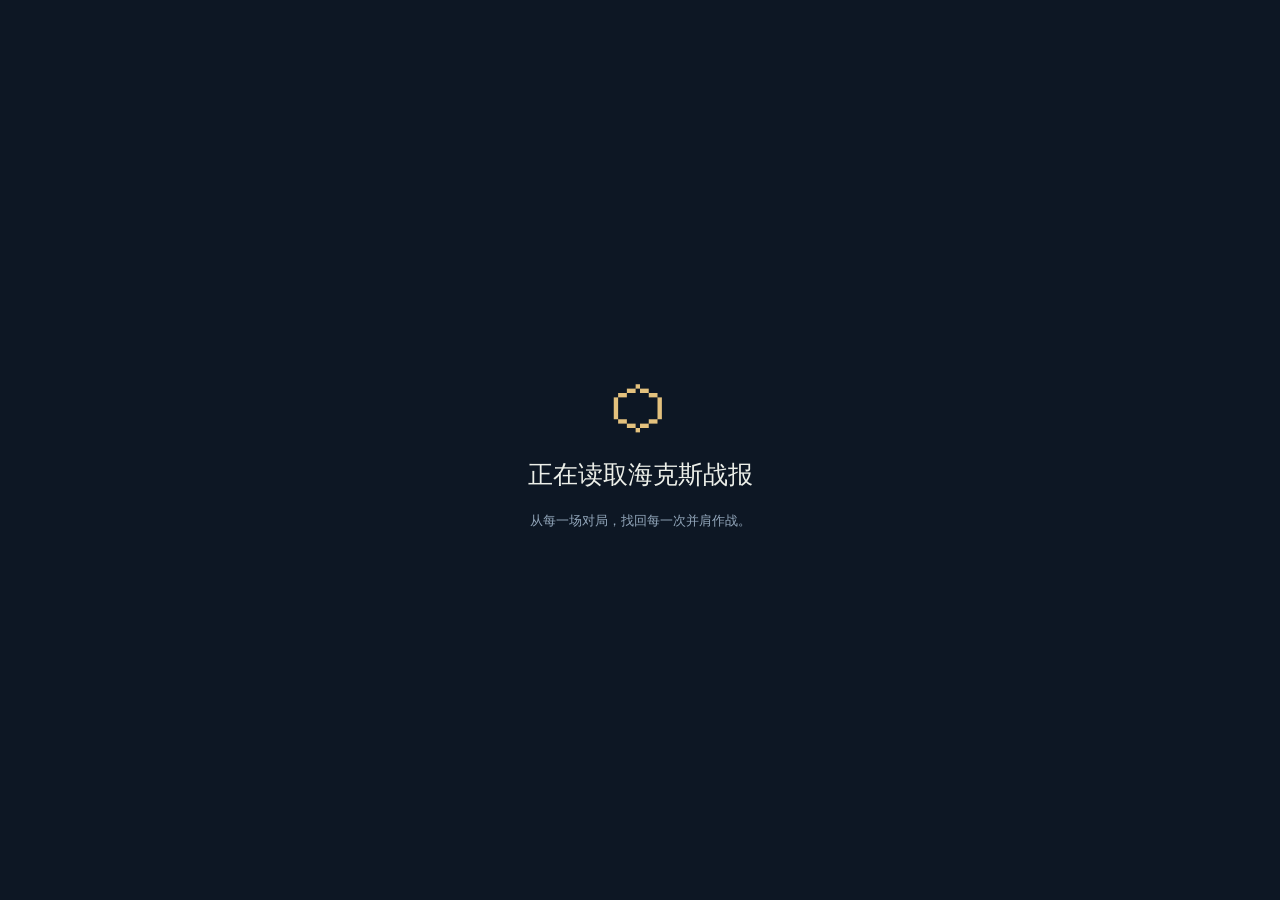
==== index.html @ eafdfea6 "deploy: 标准海克斯战报静态站（含分析对象折行修复）" ====
<!DOCTYPE html><html lang="zh-CN"><head><meta charSet="utf-8"/><meta name="viewport" content="width=device-width, initial-scale=1"/><link rel="stylesheet" href="/_next/static/css/index.QwG3wVVq.css" data-rsc-css-href="/_next/static/css/index.QwG3wVVq.css" data-precedence="vite-rsc/importer-resources"/><link rel="modulepreload" fetchPriority="low" href="/_next/static/chunks/index-ALAwdsVx.js"/><script src="/_next/static/chunks/rolldown-runtime-C60lm6uB.js" type="module" async=""></script><script src="/_next/static/chunks/framework-D_rUT4EX.js" type="module" async=""></script><link rel="modulepreload" href="/_next/static/chunks/layout-segment-context-LCt2Cywx.js" crossorigin=""/><link rel="modulepreload" href="/_next/static/chunks/page-BIVNYbXz.js" crossorigin=""/><title>海克斯战报 · 我的开黑档案</title><meta name="description" content="标准海克斯大乱斗的个人战绩、英雄与海克斯回顾、十大开黑称号和常玩队友分析。"/><script>Object.assign(((self[Symbol.for("vinext.navigationRuntime")]??={bootstrap:{routeManifest:null},functions:{}}).bootstrap.rsc??={rsc:[]}),{params:{},nav:{"pathname":"/","searchParams":[]}})</script><link rel="modulepreload" href="/_next/static/chunks/index-ALAwdsVx.js" />
</head><body><main class="load-screen"><span class="hex-mark">⬡</span><h1>正在读取海克斯战报</h1><p>从每一场对局，找回每一次并肩作战。</p></main><script type="module" src="/_next/static/chunks/index-ALAwdsVx.js" id="_R_" async=""></script><script>((self[Symbol.for("vinext.navigationRuntime")]??={bootstrap:{routeManifest:null},functions:{}}).bootstrap.rsc??={rsc:[]}).rsc.push("2:I[\"8c0f216c4604\",[],\"Children\",1]\n")</script><script>((self[Symbol.for("vinext.navigationRuntime")]??={bootstrap:{routeManifest:null},functions:{}}).bootstrap.rsc??={rsc:[]}).rsc.push("3:I[\"593f344dc510\",[],\"GlobalErrorBoundary\",1]\n")</script><script>((self[Symbol.for("vinext.navigationRuntime")]??={bootstrap:{routeManifest:null},functions:{}}).bootstrap.rsc??={rsc:[]}).rsc.push("4:I[\"0b874ad30386\",[],\"default\",1]\n")</script><script>((self[Symbol.for("vinext.navigationRuntime")]??={bootstrap:{routeManifest:null},functions:{}}).bootstrap.rsc??={rsc:[]}).rsc.push("5:I[\"593f344dc510\",[],\"ErrorBoundary\",1]\n")</script><script>((self[Symbol.for("vinext.navigationRuntime")]??={bootstrap:{routeManifest:null},functions:{}}).bootstrap.rsc??={rsc:[]}).rsc.push("6:I[\"15c18cfaeeff\",[],\"LayoutSegmentProvider\",1]\n")</script><script>((self[Symbol.for("vinext.navigationRuntime")]??={bootstrap:{routeManifest:null},functions:{}}).bootstrap.rsc??={rsc:[]}).rsc.push("7:I[\"8c0f216c4604\",[],\"Slot\",1]\n")</script><script>((self[Symbol.for("vinext.navigationRuntime")]??={bootstrap:{routeManifest:null},functions:{}}).bootstrap.rsc??={rsc:[]}).rsc.push("8:I[\"593f344dc510\",[],\"NotFoundBoundary\",1]\n")</script><script>((self[Symbol.for("vinext.navigationRuntime")]??={bootstrap:{routeManifest:null},functions:{}}).bootstrap.rsc??={rsc:[]}).rsc.push("9:I[\"9276801271d6\",[],\"AppRouterScrollTarget\",1]\n")</script><script>((self[Symbol.for("vinext.navigationRuntime")]??={bootstrap:{routeManifest:null},functions:{}}).bootstrap.rsc??={rsc:[]}).rsc.push("a:I[\"593f344dc510\",[],\"RedirectBoundary\",1]\n")</script><script>((self[Symbol.for("vinext.navigationRuntime")]??={bootstrap:{routeManifest:null},functions:{}}).bootstrap.rsc??={rsc:[]}).rsc.push(":HL[\"/_next/static/css/index.QwG3wVVq.css\",\"style\"     ]\n")</script><script>((self[Symbol.for("vinext.navigationRuntime")]??={bootstrap:{routeManifest:null},functions:{}}).bootstrap.rsc??={rsc:[]}).rsc.push("0:{\"page:/\":\"$L1\",\"layout:/\":[[[\"$\",\"link\",\"css:/_next/static/css/index.QwG3wVVq.css\",{\"rel\":\"stylesheet\",\"precedence\":\"vite-rsc/importer-resources\",\"href\":\"/_next/static/css/index.QwG3wVVq.css\",\"data-rsc-css-href\":\"/_next/static/css/index.QwG3wVVq.css\"}],\"$undefined\"],[\"$\",\"html\",null,{\"lang\":\"zh-CN\",\"children\":[\"$\",\"body\",null,{\"children\":[\"$\",\"$L2\",null,{}]}]}]],\"route:/\":[[[\"$\",\"meta\",null,{\"charSet\":\"utf-8\"}],[[\"$\",\"title\",\"0\",{\"children\":\"海克斯战报 · 我的开黑档案\"}],[\"$\",\"meta\",\"1\",{\"name\":\"description\",\"content\":\"标准海克斯大乱斗的个人战绩、英雄与海克斯回顾、十大开黑称号和常玩队友分析。\"}]],[[\"$\",\"meta\",\"0\",{\"name\":\"viewport\",\"content\":\"width=device-width, initial-scale=1\"}]]],[\"$\",\"$L3\",null,{\"fallback\":\"$4\",\"children\":[\"$\",\"$L5\",null,{\"fallback\":\"$4\",\"children\":[\"$\",\"$L6\",null,{\"providerId\":\"layout:/\",\"segmentMap\":{\"children\":[]},\"children\":[\"$\",\"$L7\",null,{\"id\":\"layout:/\",\"parallelSlots\":\"$undefined\",\"children\":[\"$\",\"$L8\",null,{\"resetKey\":\"\",\"fallback\":[[\"$\",\"title\",null,{\"children\":\"404: This page could not be found.\"}],[\"$\",\"div\",null,{\"style\":{\"fontFamily\":\"system-ui,\\\"Segoe UI\\\",Roboto,Helvetica,Arial,sans-serif,\\\"Apple Color Emoji\\\",\\\"Segoe UI Emoji\\\"\",\"height\":\"100vh\",\"textAlign\":\"center\",\"display\":\"flex\",\"flexDirection\":\"column\",\"alignItems\":\"center\",\"justifyContent\":\"center\"},\"children\":[\"$\",\"div\",null,{\"children\":[[\"$\",\"style\",null,{\"dangerouslySetInnerHTML\":{\"__html\":\"body{color:#000;background:#fff;margin:0}.next-error-h1{border-right:1px solid rgba(0,0,0,.3)}@media (prefers-color-scheme:dark){body{color:#fff;background:#000}.next-error-h1{border-right:1px solid rgba(255,255,255,.3)}}\"}}],[\"$\",\"h1\",null,{\"className\":\"next-error-h1\",\"style\":{\"display\":\"inline-block\",\"margin\":\"0 20px 0 0\",\"padding\":\"0 23px 0 0\",\"fontSize\":24,\"fontWeight\":500,\"verticalAlign\":\"top\",\"lineHeight\":\"49px\"},\"children\":404}],[\"$\",\"div\",null,{\"style\":{\"display\":\"inline-block\"},\"children\":[\"$\",\"h2\",null,{\"style\":{\"fontSize\":14,\"fontWeight\":400,\"lineHeight\":\"49px\",\"margin\":0},\"children\":\"This page could not be found.\"}]}]]}]}]],\"children\":[\"$\",\"$L9\",null,{\"children\":[\"$\",\"$La\",null,{\"children\":[[\"$\",\"$L6\",null,{\"providerId\":\"page:/\",\"segmentMap\":{\"children\":[\"__PAGE__\"]},\"children\":[\"$\",\"$L7\",null,{\"id\":\"page:/\"}]}],null]}]}]}]}]}]}]}],null,null],\"__route\":\"route:/\",\"__interceptionContext\":null,\"__layoutIds\":[\"layout:/\"],\"__rootLayout\":\"/\",\"__bfcacheSegmentIdentities\":{\"layout:/\":\"[\\\"layout\\\",\\\"layout:/\\\",\\\"root-boundary:/\\\",\\\"\\\"]\",\"page:/\":\"[\\\"page\\\",\\\"page:/\\\",\\\"root-boundary:/\\\",\\\"\\\"]\"},\"__srcPage\":[\"page\"],\"__layoutFlags\":{\"layout:/\":\"s\"},\"__artifactCompatibility\":{\"schemaVersion\":1,\"graphVersion\":\"app-route-graph:1177fd80f83fa7b0\",\"deploymentVersion\":\"aebda562-d899-4c27-8bcf-9a6993cdeca5\",\"appElementsSchemaVersion\":1,\"rscPayloadSchemaVersion\":1,\"rootBoundaryId\":\"/\",\"renderEpoch\":null}}\n")</script><script>((self[Symbol.for("vinext.navigationRuntime")]??={bootstrap:{routeManifest:null},functions:{}}).bootstrap.rsc??={rsc:[]}).rsc.push("b:I[\"6efdf509a785\",[],\"default\",1]\n")</script><script>((self[Symbol.for("vinext.navigationRuntime")]??={bootstrap:{routeManifest:null},functions:{}}).bootstrap.rsc??={rsc:[]}).rsc.push("1:[\"$\",\"$Lb\",null,{\"params\":\"$@c\",\"searchParams\":\"$@d\"}]\n")</script><script>((self[Symbol.for("vinext.navigationRuntime")]??={bootstrap:{routeManifest:null},functions:{}}).bootstrap.rsc??={rsc:[]}).rsc.push("c:{}\n")</script><script>((self[Symbol.for("vinext.navigationRuntime")]??={bootstrap:{routeManifest:null},functions:{}}).bootstrap.rsc??={rsc:[]}).rsc.push("d:{}\n")</script><script>Object.assign(((self[Symbol.for("vinext.navigationRuntime")]??={bootstrap:{routeManifest:null},functions:{}}).bootstrap.rsc??={rsc:[]}),{"initialCacheKind":"dynamic"});((self[Symbol.for("vinext.navigationRuntime")]??={bootstrap:{routeManifest:null},functions:{}}).bootstrap.rsc??={rsc:[]}).done=true</script></body></html>
---- _next/static/css/index.QwG3wVVq.css ----
:root{--lightningcss-light: ;--lightningcss-dark:initial;color-scheme:dark;--bg:#0d1724;--panel:#162331;--raised:#1b2c3d;--line:#2c3d4f;--text:#ecefe9;--muted:#92a6ba;--gold:#e3c17d;--mint:#82d0b7;--rose:#e995a4;--purple:#c4b4ef}*{box-sizing:border-box}html{scroll-behavior:smooth;scroll-padding-top:104px}body{background:radial-gradient(ellipse at 82% 7%,#213a4c66,transparent 36%),var(--bg);color:var(--text);margin:0;font:14px/1.65 Microsoft YaHei,Segoe UI,sans-serif}button,input,select{font:inherit}button,a,input,select{-webkit-tap-highlight-color:transparent}button,a{touch-action:manipulation}button{cursor:pointer;color:inherit}button:disabled{cursor:default;opacity:.4}a{color:inherit;text-decoration:none}:is(button:focus-visible,a:focus-visible,input:focus-visible,select:focus-visible){outline:2px solid var(--gold);outline-offset:4px}input,select{color:var(--text);background:#101d2b;border:1px solid #3a4c5f;border-radius:6px;min-height:42px;padding:10px 12px}input::placeholder{color:#8297ab}select{cursor:pointer;max-width:230px}input{width:230px;max-width:100%}h1,h2,h3,p{margin:0}h2{letter-spacing:.3px;font-size:20px;font-weight:650;line-height:1.4}h3{font-size:15px}.site-shell{max-width:1480px;margin:auto;padding:0 44px}.site-header{border-bottom:1px solid var(--line);z-index:5;justify-content:space-between;align-items:center;gap:25px;height:94px;display:flex;position:relative}.brand{letter-spacing:2px;align-items:center;gap:11px;font-size:22px;font-weight:700;display:flex}.brand-symbol{color:var(--gold);font-size:43px;line-height:1}.brand small{color:var(--muted);letter-spacing:3px;margin-top:1px;font-size:10px;font-weight:400;display:block}.site-header nav{color:#a8b7c6;gap:29px;font-size:13px;display:flex}.site-header nav a{border-bottom:1px solid #0000;padding:10px 0}.site-header nav a:hover{color:var(--gold);border-color:var(--gold)}.button{background:var(--gold);color:#1c2731;border:1px solid var(--gold);border-radius:6px;justify-content:center;align-items:center;gap:22px;min-height:42px;padding:10px 17px;font-size:13px;font-weight:650;display:inline-flex}.share-button{color:var(--gold);background:0 0;border-color:#756442}.share-button:hover{background:#403923}.masthead{grid-template-columns:1.25fr 1fr;align-items:center;gap:40px;padding:54px 0 39px;display:grid}.eyebrow,.section-kicker{letter-spacing:2px;color:var(--gold);font-size:10px;font-weight:500}.masthead h1{color:#a9b9c9;letter-spacing:1px;margin:18px 0 14px;font-size:17px;font-weight:500}.masthead h1 span{color:var(--text);letter-spacing:2px;margin-top:1px;font-size:43px;font-weight:600;line-height:1.45;display:block}.masthead-copy>p:not(.eyebrow){color:var(--muted);font-size:14px}.data-meta{color:#8297aa;flex-wrap:wrap;align-items:center;gap:7px;margin-top:21px;font-size:10px;display:flex}.live-dot{background:var(--mint);border-radius:50%;width:5px;height:5px;box-shadow:0 0 9px #82d0b744}.text-button{color:var(--gold);background:0 0;border:0;padding:0 8px;font-size:10px}.archive-card{background:linear-gradient(120deg,#1c3042,#172637);border:1px solid #4c5248;border-radius:9px;align-items:center;gap:21px;padding:26px;display:flex;position:relative;overflow:hidden}.archive-card:after{content:"⬡";color:#4c64771b;pointer-events:none;font-size:210px;line-height:1;position:absolute;top:-50px;right:-32px}.archive-card>div{z-index:1;position:relative}.archive-emblem{width:100px;color:var(--gold);opacity:.85;flex-shrink:0;font-size:106px;line-height:1;position:relative}.archive-card strong{font-variant-numeric:tabular-nums;font-size:43px;font-weight:500;line-height:1.6;display:block}.archive-card strong small{color:#abb8c5;font-size:13px;font-weight:400}.archive-range{color:#8198ae;letter-spacing:.4px;font-size:10px}.analysis-filter{border-top:1px solid var(--line);justify-content:space-between;align-items:end;gap:20px;padding:22px 0 16px;display:flex}.analysis-filter h2{margin-top:4px;font-size:23px}.filter-controls{flex-wrap:wrap;align-items:end;gap:12px;display:flex}label{color:var(--muted);flex-direction:column;gap:5px;font-size:10px;display:flex}.scope-note{color:var(--muted);margin-bottom:17px;font-size:11px;line-height:1.85}.stats-grid{grid-template-columns:repeat(6,minmax(0,1fr));gap:11px;display:grid}.stat-card{border:1px solid var(--line);background:linear-gradient(140deg,#1b2a3a,#162330);border-radius:8px;padding:19px 17px}.stat-card>span:first-child{color:#a5b5c3;font-size:11px;display:block}.stat-card strong{letter-spacing:.4px;font-variant-numeric:tabular-nums;margin:10px 0 8px;font-size:32px;font-weight:500;line-height:1.4;display:block}.stat-card small{color:#8ca1b5;white-space:nowrap;font-size:9px;display:block}.sample-count{color:#617d96;margin-top:6px;font-size:9px;display:block}.gold-text{color:var(--gold)!important}.green-text{color:var(--mint)!important}.muted{color:var(--muted)}.highlight-strip{background:#292b25;border:1px solid #514e3a;border-radius:8px;flex-wrap:wrap;align-items:center;gap:14px 28px;margin:13px 0 20px;padding:15px 18px;display:flex}.highlight-strip>span{color:#c4c7bd;font-size:11px}.highlight-strip b{color:var(--gold);font-variant-numeric:tabular-nums;margin-right:4px;font-size:18px;font-weight:500}.highlight-strip small{color:#8e988d;margin-top:2px;font-size:9px;display:block}.highlight-strip .highlight-title{color:var(--gold);letter-spacing:1px;margin-right:auto;font-size:12px}.overview-grid{grid-template-columns:1.5fr 1fr;gap:17px;margin:18px 0;display:grid}.panel{background:var(--panel);border:1px solid var(--line);border-radius:9px;padding:23px}.panel-heading{justify-content:space-between;align-items:center;gap:20px;margin-bottom:19px;display:flex}.panel-heading h2{margin-top:4px;font-size:18px}.panel-heading>span{color:var(--muted);text-align:right;font-size:10px}.panel-heading .section-kicker{color:#7892aa;letter-spacing:1.8px;font-size:8px}.result-strip{flex-wrap:wrap;gap:6px;min-height:33px;margin:18px 0 25px;display:flex}.result-block{border:1px solid #4b8876;border-radius:4px;width:29px;height:32px;font-size:12px;font-weight:600}.result-block:hover{outline:1px solid var(--gold);outline-offset:2px}.win{color:var(--mint);background:#22453f}.loss{color:var(--rose);background:#442d3c}.result-block.loss{border-color:#815466}.excluded{opacity:.6;border-style:dashed}.daily-chart{border-bottom:1px solid var(--line);align-items:end;gap:6px;height:112px;display:flex}.daily-column{flex-direction:column;flex:1;justify-content:end;min-width:5px;max-width:45px;display:flex}.daily-win{background:#6fb99f;border-radius:2px 2px 0 0;display:block}.daily-loss{background:#a76279;display:block}.chart-meta{color:#7791aa;flex-wrap:wrap;justify-content:space-between;gap:10px;margin-top:9px;font-size:9px;display:flex}.swatch{border-radius:1px;width:6px;height:6px;margin:0 4px 0 8px;display:inline-block}.swatch.win{background:var(--mint)}.swatch.loss{background:var(--rose)}.favorite-row{text-align:left;background:0 0;border:0;grid-template-columns:1fr auto;align-items:center;gap:0 10px;width:100%;padding:9px 0 8px;display:grid}.favorite-row:hover .hero-label{color:var(--gold)}.favorite-row>span:nth-child(2){text-align:right}.favorite-row b{font-size:11px;font-weight:500;display:block}.favorite-row small{color:var(--muted);font-size:9px;display:block}.hero-track{background:#2c4053;border-radius:4px;grid-column:1/-1;height:3px;margin:7px 0 0 43px;display:block;overflow:hidden}.hero-track i{background:#789ab4;border-radius:4px;height:100%;display:block}.asset{width:33px;height:33px;color:var(--gold);vertical-align:middle;background:#293e51;border:1px solid #4a6074;border-radius:6px;flex:0 0 33px;place-items:center;font-size:10px;display:inline-grid;position:relative;overflow:hidden}.asset img{object-fit:cover;width:100%;height:100%;display:block}.asset-large{border-radius:9px;flex-basis:57px;width:57px;height:57px;font-size:17px}.hero-label{vertical-align:middle;white-space:nowrap;align-items:center;gap:10px;font-size:12px;display:inline-flex}.subject-panel{padding-bottom:6px}.segmented{border:1px solid #3b4d60;border-radius:5px;gap:4px;padding:3px;display:flex}.segmented button{color:var(--muted);background:0 0;border:0;border-radius:3px;padding:6px 12px;font-size:11px}.segmented .active{color:var(--gold);background:#31404b}.table-scroll{width:100%;overflow-x:auto}table{border-collapse:collapse;white-space:nowrap;width:100%;font-size:12px}th{text-align:left;color:#8298ac;border-bottom:1px solid var(--line);background:#14212e;padding:13px 16px;font-size:10px;font-weight:400}td{font-variant-numeric:tabular-nums;border-bottom:1px solid #27394b;padding:16px}tbody tr:last-child td{border-bottom:0}tbody tr:hover{background:#1c2d3e}.hero-link{color:var(--text);background:0 0;border:0;padding:0}.hero-link:hover{color:var(--gold)}.hex-toolbar{justify-content:space-between;align-items:center;gap:20px;margin:16px 0;display:flex}.hex-toolbar p{color:var(--muted);font-size:11px}.hex-grid{grid-template-columns:repeat(4,minmax(0,1fr));gap:11px;margin:17px 0;display:grid}.hex-card{border:1px solid var(--line);text-align:left;background:#1b2c3c;border-radius:7px;min-width:0;padding:15px}.hex-card:hover{background:#263d50}.hex-card.gold{border-color:#6f5c38}.hex-card.prismatic{border-color:#705f8e}.hex-card>.hero-label{white-space:normal;align-items:start}.hex-card strong{font-size:11px;font-weight:500}.hex-card>span:nth-child(2){color:var(--muted);margin-top:12px;font-size:10px;display:block}.hex-card b{color:var(--text);font-size:20px;font-weight:500}.hex-card small{color:#718ca6;margin-top:3px;font-size:9px;display:block}.panel-note{color:var(--muted);margin:15px 0;font-size:10px;line-height:1.9}.honors-section{margin-bottom:27px;padding-top:43px}.section-heading{justify-content:space-between;align-items:end;gap:25px;margin-bottom:12px;display:flex}.section-heading h2{letter-spacing:1px;margin-top:7px;font-size:29px}.section-heading h2>span{color:var(--muted);letter-spacing:0;margin-left:19px;font-size:13px;font-weight:400}.section-heading select{font-size:12px}.honors-grid{grid-template-columns:repeat(5,minmax(0,1fr));gap:12px;display:grid}.honor-card{border:1px solid var(--line);background:linear-gradient(150deg,#1c2d3d,#14222f);border-radius:8px;min-width:0;padding:17px 15px;position:relative;overflow:hidden}.honor-card.featured{background:linear-gradient(140deg,#35372b,#1a2a37);border-color:#7a6844}.honor-top{align-items:center;gap:8px;display:flex}.honor-top>span:first-child{color:#6b869e;font-variant-numeric:tabular-nums;font-size:9px}.honor-top h3{color:var(--gold);white-space:nowrap;font-size:14px;font-weight:600}.honor-symbol{color:#657158;margin-left:auto;font-size:22px;line-height:1}.honor-card>p{color:#8299ad;margin-top:5px;font-size:9px}.honor-value{color:var(--text);font-variant-numeric:tabular-nums;min-height:43px;margin:17px 0 18px;font-size:31px;line-height:1.4}.honor-value small{color:var(--muted);font-size:11px}.honor-winner{flex-wrap:wrap;align-items:center;gap:8px;min-height:34px;display:flex}.honor-winner .asset{flex-basis:28px;width:28px;height:28px}.honor-winner strong{overflow-wrap:anywhere;max-width:calc(100% - 36px);font-size:11px;font-weight:500}.honor-card>small{color:#728ba2;margin-top:9px;font-size:9px;display:block}.honor-empty{color:#7e93a5;min-height:57px;font-size:10px;line-height:1.9}.inline-count{vertical-align:middle;color:var(--mint);background:#2e413f;border-radius:11px;margin-left:8px;padding:2px 8px;font-size:11px;font-weight:400;display:inline-flex}.table-toolbar{flex-wrap:wrap;align-items:center;gap:10px 14px;margin:15px 0;display:flex}.table-toolbar .muted{margin-left:auto;font-size:10px}.table-toolbar input,.table-toolbar select{font-size:12px}.inline-label{flex-direction:row;align-items:center;gap:8px;font-size:11px}.friend-link{text-align:left;color:var(--gold);background:0 0;border:0;flex-direction:column;gap:5px;padding:0;font-size:13px;display:flex}.friend-link span{color:#6989a5;font-size:9px}.friend-link:hover span{color:var(--gold)}.cell-sub{color:#7b93aa;margin-top:5px;font-size:9px;display:block}.hero-group{gap:5px;display:flex}.hero-group .asset{flex-basis:27px;width:27px;height:27px}.selected-row{background:#263d48!important}.companions-section,.matches-section{margin:27px 0}.result-tag{border-radius:4px;padding:3px 10px;font-size:10px;font-weight:500;display:inline-block}.tag{color:#acb8aa;white-space:nowrap;border:1px solid #5e665b;border-radius:4px;align-items:center;padding:2px 6px;font-size:9px;line-height:1.5;display:inline-flex}.tag.gold{color:var(--gold);background:#383529;border-color:#746444}.tag.prismatic{color:var(--purple);background:#332e45;border-color:#72638e}.multikills{flex-wrap:wrap;gap:4px;display:inline-flex}.match-badges{flex-wrap:wrap;gap:4px;max-width:210px;margin-top:7px;display:flex}.match-hexes{flex-wrap:wrap;gap:4px;min-width:250px;max-width:385px;display:flex}.hex-chip{text-align:left;color:#c1cbd5;white-space:normal;background:#263849;border:1px solid #475b71;border-radius:4px;align-items:center;gap:5px;padding:3px 6px;font-size:9px;line-height:1.4;display:inline-flex}.hex-chip .asset{border:0;border-radius:3px;flex-basis:19px;width:19px;height:19px;font-size:8px}.hex-chip.gold{color:var(--gold);border-color:#776540}.hex-chip.prismatic{color:var(--purple);border-color:#71618c}.hex-chip:hover{background:#3a4e62}.detail-button{color:#a0b6c9;background:0 0;border:0;padding:8px 0;font-size:10px}.detail-button:hover{color:var(--gold)}.pagination{border-top:1px solid var(--line);justify-content:space-between;align-items:center;gap:10px;margin-top:10px;padding:17px 0 0;display:flex}.pagination>span{color:var(--muted);font-size:10px}.ghost{color:#b9c8d5;background:#1b2c3d;border:1px solid #3b5064;border-radius:5px;min-height:35px;padding:8px 13px;font-size:11px}.ghost:hover:not(:disabled){background:#30465b}.empty-state{text-align:center;color:var(--muted);padding:40px 20px;font-size:12px}.site-footer{border-top:1px solid var(--line);color:#70879b;align-items:start;gap:18px;margin-top:36px;padding:28px 0 40px;font-size:9px;display:flex}.site-footer .brand-symbol{color:#788367;font-size:30px}.site-footer strong{color:#b3c1cc;font-size:12px;font-weight:500}.site-footer p{margin-top:5px;line-height:1.9}.site-footer>a{white-space:nowrap;color:var(--gold);margin-left:auto;font-size:10px}.notice{color:#d4c3a3;background:#312d24;border:1px solid #685238;border-radius:6px;margin:15px 0;padding:12px 15px;font-size:11px}.load-screen{text-align:center;background:var(--bg);min-height:100vh;color:var(--text);flex-direction:column;justify-content:center;align-items:center;gap:15px;padding:25px;display:flex}.load-screen h1{font-size:25px;font-weight:500}.load-screen p{color:var(--muted);font-size:13px}.load-screen button{background:var(--gold);color:#162431;border:0;border-radius:5px;padding:10px 20px}.hex-mark{color:var(--gold);font-size:70px;line-height:1}.modal-backdrop{z-index:30;-webkit-backdrop-filter:blur(5px);backdrop-filter:blur(5px);background:#030b15d9;justify-content:center;align-items:center;padding:24px;display:flex;position:fixed;inset:0;overflow-y:auto}.modal{background:#152637;border:1px solid #506276;border-radius:12px;width:min(850px,100%);max-height:90vh;padding:27px;overflow-y:auto;box-shadow:0 25px 100px #0006}.modal>header{border-bottom:1px solid var(--line);justify-content:space-between;align-items:start;gap:20px;margin-bottom:22px;padding-bottom:20px;display:flex}.modal header p:not(.section-kicker){color:var(--muted);margin-top:7px;font-size:11px}.modal h2{font-size:22px}.close-button{width:32px;height:32px;color:var(--muted);background:#273e50;border:1px solid #526678;border-radius:5px;flex-shrink:0;place-items:center;font-size:25px;line-height:1;display:grid}.match-identity{flex-wrap:wrap;align-items:center;gap:15px;margin:20px 0;display:flex}.match-identity .hero-label{font-size:18px}.detail-stats{grid-template-columns:repeat(3,minmax(0,1fr));gap:12px;margin:24px 0;display:grid}.detail-stats>div{background:#1c3143;border:1px solid #354c61;border-radius:7px;padding:13px}.detail-stats span{color:var(--muted);font-size:10px;display:block}.detail-stats strong{margin-top:6px;font-size:21px;font-weight:500;display:block}.modal h3{color:#c6d1d9;margin:20px 0 10px;font-size:13px;font-weight:500}.detail-hexes{flex-wrap:wrap;gap:7px;display:flex}.detail-hexes .hex-chip{padding:6px 9px;font-size:11px}.detail-hexes .asset{flex-basis:26px;width:26px;height:26px}.equipment{flex-wrap:wrap;gap:12px;display:flex}.equipment-item{color:var(--muted);text-align:center;flex-direction:column;align-items:center;gap:6px;width:80px;font-size:9px;line-height:1.5;display:flex}.hex-backdrop{z-index:40}.hex-modal{width:min(560px,100%)}.hex-description{white-space:pre-wrap;color:#d5dee5;margin:22px 0;font-size:14px;line-height:1.95}.hex-modal .button{width:100%;margin-top:10px}@media (min-width:1550px){.site-shell{padding:0 35px}.masthead{padding:65px 0 44px}.masthead h1 span{font-size:47px}}@media (max-width:1200px){.site-shell{padding:0 28px}.site-header nav{gap:20px}.stats-grid{grid-template-columns:repeat(3,minmax(0,1fr))}.stat-card{padding:16px 18px}.stat-card strong{font-size:31px}.honors-grid{grid-template-columns:repeat(4,minmax(0,1fr))}.masthead{gap:25px}.masthead h1 span{font-size:37px}.archive-card{gap:15px;padding:24px 18px}.archive-emblem{width:86px;font-size:90px}.archive-card strong{font-size:37px}.hex-grid{grid-template-columns:repeat(3,minmax(0,1fr))}.highlight-strip{gap:14px 24px}.honor-card{padding:16px 14px}}@media (max-width:950px){.site-header{height:84px}.site-header nav{gap:15px;font-size:11px}.brand{font-size:19px}.brand small{font-size:8px}.share-button{gap:12px;padding:9px 12px;font-size:11px}.masthead{grid-template-columns:1fr 1fr;padding-top:36px}.masthead h1 span{letter-spacing:1px;font-size:31px}.masthead-copy>p:not(.eyebrow){font-size:12px}.archive-emblem{display:none}.archive-card strong{font-size:36px}.analysis-filter{flex-direction:column;align-items:start;gap:13px}.filter-controls{width:100%}.analysis-filter h2{font-size:22px}.honors-grid{grid-template-columns:repeat(3,minmax(0,1fr))}.overview-grid{grid-template-columns:1.2fr 1fr;gap:13px}.panel{padding:18px}.panel-heading{gap:12px}.panel-heading h2{font-size:16px}.panel-heading>span{max-width:170px;font-size:9px}.favorite-row .hero-label{font-size:11px}.result-strip{gap:5px}.result-block{width:26px;height:29px}.hex-grid{grid-template-columns:repeat(2,minmax(0,1fr))}.subject-panel .panel-heading{align-items:start}.site-footer{flex-wrap:wrap}.site-footer>a{margin-left:48px}}@media (max-width:700px){html{scroll-padding-top:22px}.site-shell{padding:0 14px}.site-header{flex-wrap:wrap;gap:0;height:auto;min-height:80px;padding:15px 0 0}.site-header nav{border-top:1px solid #26394c;order:3;justify-content:space-between;width:100%;margin-top:15px;padding:3px 0}.site-header nav a{padding:10px 0;font-size:11px}.brand{font-size:20px}.brand-symbol{font-size:35px}.brand small{letter-spacing:2px;font-size:8px}.share-button{gap:10px;min-height:35px;margin-left:auto;padding:8px 10px;font-size:10px}.masthead{grid-template-columns:1fr;gap:21px;padding:28px 0 23px}.masthead h1{margin:10px 0}.masthead h1 span{font-size:33px}.eyebrow{letter-spacing:1.5px;font-size:8px}.masthead-copy>p:not(.eyebrow){font-size:12px}.data-meta{margin-top:14px;font-size:9px}.archive-card{gap:19px;padding:13px 17px}.archive-emblem{width:60px;font-size:62px;display:block}.archive-card strong{margin-right:15px;font-size:30px;display:inline-block}.archive-card strong small{font-size:10px}.archive-range,.archive-card .eyebrow{font-size:8px;display:block}.analysis-filter{padding-top:18px}.analysis-filter h2{font-size:20px}.filter-controls{gap:9px}.filter-controls label{flex:1;min-width:130px}.filter-controls select{width:100%;max-width:none;font-size:11px}.scope-note{margin-bottom:13px;font-size:10px}.stats-grid{grid-template-columns:repeat(2,minmax(0,1fr));gap:8px}.stat-card{padding:14px 13px}.stat-card strong{margin:8px 0;font-size:29px}.stat-card>span:first-child{font-size:10px}.stat-card small,.sample-count{font-size:8px}.highlight-strip{gap:12px 21px;padding:13px}.highlight-strip .highlight-title{width:100%;margin:0;font-size:10px}.highlight-strip>span{font-size:10px}.highlight-strip b{font-size:17px}.highlight-strip small{font-size:8px}.overview-grid{grid-template-columns:1fr;gap:12px}.panel{padding:16px 13px}.panel-heading{margin-bottom:15px}.panel-heading h2{font-size:17px}.result-strip{gap:5px;margin:13px 0 20px}.result-block{width:27px;height:30px}.daily-chart{height:92px}.daily-column{max-width:none}.daily-chart>div{transform-origin:bottom;max-height:92px;overflow:hidden}.chart-meta{font-size:8px}.favorite-row{padding:8px 0}.favorite-row .hero-label{font-size:12px}.subject-panel .panel-heading{flex-direction:column;gap:13px}.segmented{width:100%}.segmented button{flex:1;padding:7px;font-size:11px}.table-scroll{width:calc(100% + 2px);margin:0 -1px}th{padding:11px 12px;font-size:9px}td{padding:13px 12px;font-size:11px}.hero-label{font-size:11px}.asset{flex-basis:29px;width:29px;height:29px}.hex-toolbar{flex-direction:column;align-items:stretch;gap:10px}.hex-toolbar input{width:100%;font-size:11px}.hex-toolbar p{font-size:10px}.hex-grid{gap:8px;margin-top:13px}.hex-card{padding:11px}.hex-card strong{font-size:10px}.hex-card>.hero-label{gap:7px}.hex-card .asset{flex-basis:26px;width:26px;height:26px}.hex-card b{font-size:18px}.hex-card>span:nth-child(2){font-size:9px}.hex-card small{font-size:8px}.honors-section{margin-bottom:20px;padding-top:27px}.section-heading{flex-wrap:wrap;align-items:start;gap:12px}.section-heading h2{font-size:25px}.section-heading h2>span{margin:4px 0 0;font-size:11px;display:block}.section-heading>label{margin-left:auto;font-size:9px}.section-heading select{min-height:35px;padding:8px 10px;font-size:10px}.honors-grid{grid-template-columns:repeat(2,minmax(0,1fr));gap:9px}.honor-card{padding:13px 11px}.honor-top{gap:5px}.honor-top h3{font-size:12px}.honor-top>span:first-child{font-size:8px}.honor-symbol{font-size:17px}.honor-card>p{margin-top:4px;font-size:8px}.honor-value{min-height:39px;margin:12px 0;font-size:28px}.honor-value small{font-size:9px}.honor-winner{gap:7px}.honor-winner .asset{flex-basis:24px;width:24px;height:24px}.honor-winner strong{max-width:calc(100% - 31px);font-size:10px}.honor-card>small,.honor-empty,.honor-winner .tag{font-size:8px}.table-toolbar{gap:9px}.table-toolbar input{width:100%;font-size:11px}.table-toolbar>select{flex:1;font-size:10px}.table-toolbar .muted{width:100%;margin:0;font-size:9px}.inline-label,.inline-label select{font-size:10px}.companions-section .panel-heading,.matches-section .panel-heading{flex-direction:column;align-items:start;gap:8px}.companions-section .panel-heading>span,.matches-section .panel-heading>span{text-align:left;max-width:none}.friend-link{font-size:12px}.friend-link span,.cell-sub{font-size:8px}.match-hexes{min-width:210px;max-width:300px}.hex-chip{font-size:8px}.pagination{padding-top:13px}.pagination>span{font-size:9px}.ghost{padding:7px 11px;font-size:10px}.site-footer{gap:12px;margin-top:26px;padding:23px 0 30px;font-size:8px}.site-footer>.brand-symbol{display:none}.site-footer>a{margin-left:0;font-size:10px}.site-footer strong{font-size:11px}.modal-backdrop{padding:12px}.modal{max-height:92vh;padding:20px 15px}.modal h2{font-size:19px}.modal>header{gap:12px;margin-bottom:17px;padding-bottom:15px}.match-identity{gap:10px}.match-identity .hero-label{font-size:16px}.asset-large{flex-basis:47px;width:47px;height:47px}.detail-stats{grid-template-columns:repeat(2,minmax(0,1fr));gap:8px;margin:20px 0}.detail-stats>div{padding:11px}.detail-stats strong{font-size:19px}.detail-stats span{font-size:9px}.hex-description{font-size:13px}.equipment{gap:9px}.equipment-item{width:64px;font-size:8px}.close-button{width:30px;height:30px}.modal .panel-note{font-size:9px}}@media (prefers-reduced-motion:reduce){html{scroll-behavior:auto}*{transition:none!important;animation:none!important}}.mobile-scroll-hint,.companion-hero-name{display:none}.companion-hero{align-items:center;gap:7px;display:inline-flex}@media (max-width:700px){.site-shell{width:100%;padding-left:14px;padding-right:14px}.site-shell,.site-shell h1,.site-shell h2,.honor-winner strong{overflow-wrap:anywhere}.panel,.masthead-copy,.analysis-filter>div,.section-heading>div,.site-footer>div,.archive-card>div{min-width:0;max-width:100%}.site-shell :is(input,select){width:100%;min-width:0;max-width:100%;min-height:44px;padding:10px 12px;font-size:16px;line-height:1.45}.site-shell button,.site-shell .button{min-width:44px;min-height:44px}.site-header nav a{justify-content:center;align-items:center;min-width:44px;min-height:44px;font-size:13px;display:flex}.site-header nav{flex-wrap:wrap;gap:8px;margin-top:12px}.site-header nav a{flex:1}.brand{min-width:0;font-size:19px}.brand small{letter-spacing:1px;font-size:10px}.share-button{gap:8px;padding:10px 12px;font-size:12px}.masthead h1{word-break:break-word;font-size:16px}.masthead h1 span{font-size:30px;line-height:1.4}.masthead-copy>p:not(.eyebrow){font-size:14px}.eyebrow,.section-kicker{letter-spacing:1px;font-size:11px}.data-meta{gap:7px;font-size:12px}.text-button{padding:8px 10px;font-size:13px}.archive-card .eyebrow,.archive-range{font-size:11px}.archive-card strong small{font-size:12px}.analysis-filter{gap:16px}.analysis-filter h2{font-size:21px;line-height:1.5}.filter-controls{grid-template-columns:minmax(0,1fr);gap:13px;width:100%;display:grid}.filter-controls label{gap:6px;width:100%;min-width:0;font-size:12px}.filter-controls .ghost{width:100%}.scope-note{font-size:12px;line-height:1.9}.stat-card{padding:15px 12px}.stat-card>span:first-child{font-size:12px}.stat-card strong{font-size:29px}.stat-card small{white-space:normal;font-size:11px;line-height:1.7}.sample-count{margin-top:7px;font-size:11px}.highlight-strip{gap:15px 20px;padding:15px}.highlight-strip .highlight-title,.highlight-strip>span{font-size:13px}.highlight-strip b{font-size:21px}.highlight-strip small{font-size:11px;line-height:1.7}.panel-heading h2{font-size:18px}.panel-heading>span{font-size:12px;line-height:1.75}.panel-heading .section-kicker{font-size:10px}.result-strip{gap:7px}.result-block{width:44px;height:44px;font-size:14px}.chart-meta{font-size:11px}.favorite-row{min-height:60px;padding:9px 0}.favorite-row .hero-label{font-size:14px}.favorite-row b{font-size:13px}.favorite-row small{font-size:12px}.hero-label{min-width:0;font-size:14px}.hero-label>span:last-child{min-width:0}.asset{flex-basis:33px;width:33px;height:33px;font-size:11px}.segmented button{padding:9px 12px;font-size:14px}.hero-table-scroll{overscroll-behavior-x:contain;-webkit-overflow-scrolling:touch;scrollbar-width:thin;width:100%;max-width:100%;margin:0;overflow-x:auto}.hero-table-scroll>.mobile-scroll-hint{color:var(--gold);background:var(--panel);max-width:100%;padding:10px 0;font-size:12px;line-height:1.7;display:block;position:sticky;left:0}.hero-stat-table{min-width:730px;font-size:14px}.hero-stat-table th{padding:13px;font-size:12px}.hero-stat-table td{padding:13px;font-size:14px}.hero-stat-table th:first-child,.hero-stat-table td:first-child{z-index:2;background:#162331;border-right:1px solid #42566c;min-width:152px;max-width:190px;position:sticky;left:0}.hero-stat-table th:first-child{z-index:3;background:#14212e}.hero-stat-table .hero-link{text-align:left;min-height:44px}.hero-table-scroll>.pagination{background:var(--panel);flex-wrap:wrap;min-width:0;padding:14px 0;position:sticky;left:0}.hero-table-scroll>.pagination>span{width:100%;font-size:12px}.hero-table-scroll>.pagination>button{width:100%;font-size:14px}.hex-toolbar p{font-size:12px}.hex-card{padding:13px 11px}.hex-card strong{font-size:13px;line-height:1.65}.hex-card>.hero-label{white-space:normal;flex-wrap:wrap;gap:8px}.hex-card .asset{flex-basis:32px;width:32px;height:32px}.hex-card>span:nth-child(2){font-size:12px}.hex-card b{font-size:22px}.hex-card small{font-size:11px;line-height:1.75}.panel-note{font-size:12px;line-height:1.9}.section-heading{gap:17px}.section-heading h2{font-size:26px}.section-heading h2>span{font-size:13px}.section-heading>label{gap:7px;width:100%;margin:0;font-size:12px}.honors-grid{gap:10px}.honor-card{padding:15px 12px;overflow:visible}.honor-top{align-items:start;gap:6px}.honor-top h3{white-space:normal;min-width:0;font-size:14px;line-height:1.6}.honor-top>span:first-child{font-size:11px;line-height:2}.honor-symbol{flex-shrink:0;font-size:20px;line-height:1.5}.honor-card>p{margin-top:6px;font-size:12px;line-height:1.7}.honor-value{min-height:41px;margin:13px 0;font-size:29px}.honor-value small{font-size:12px}.honor-winner{align-items:start;gap:8px}.honor-winner .asset{flex-basis:29px;width:29px;height:29px}.honor-winner strong{white-space:normal;word-break:break-word;flex:80px;min-width:0;max-width:none;font-size:14px;line-height:1.7}.honor-card>small,.honor-empty{font-size:12px;line-height:1.8}.honor-winner .tag{white-space:normal;font-size:11px}.table-toolbar{grid-template-columns:repeat(2,minmax(0,1fr));gap:11px;margin:17px 0;display:grid}.table-toolbar>input,.table-toolbar>.inline-label,.table-toolbar>.muted{grid-column:1/-1;width:100%;min-width:0}.table-toolbar .muted{font-size:12px;line-height:1.8}.table-toolbar .inline-label{font-size:12px}.inline-label select{flex:1;min-width:0}.companions-section .panel-heading,.matches-section .panel-heading{gap:9px}.companions-section .panel-heading>span,.matches-section .panel-heading>span{font-size:12px}.companions-section .table-scroll,.matches-section .table-scroll{width:100%;margin:0;overflow:visible}.card-table{white-space:normal;width:100%;display:block;position:relative}.card-table thead{clip:rect(0,0,0,0);clip-path:inset(50%);white-space:nowrap;width:1px;height:1px;position:absolute;overflow:hidden}.card-table tbody{gap:13px;width:100%;display:grid}.card-table tr{background:#1b2d3e;border:1px solid #3b5268;border-radius:10px;grid-template-columns:repeat(2,minmax(0,1fr));gap:16px 14px;min-width:0;padding:16px;display:grid}.card-table tr:hover{background:#1b2d3e}.card-table tr.selected-row{background:#263d48;border-color:#a58c56}.card-table td{white-space:normal;overflow-wrap:anywhere;border:0;flex-direction:column;gap:2px;min-width:0;padding:0;font-size:15px;line-height:1.65;display:flex}.card-table td[data-label]:before{content:attr(data-label);color:#96adbf;margin-bottom:4px;font-size:12px;line-height:1.6;display:block}.card-table td:first-child{border-bottom:1px solid #354c60;grid-column:1/-1;padding-bottom:13px}.companion-card-table td:last-child{grid-column:1/-1}.friend-link{overflow-wrap:anywhere;white-space:normal;text-align:left;align-items:start;width:100%;min-width:0;max-width:100%;font-size:18px;line-height:1.65}.friend-link span{font-size:12px}.cell-sub{white-space:normal;overflow-wrap:anywhere;margin-top:4px;font-size:12px;line-height:1.8}.hero-group{flex-wrap:wrap;gap:9px 15px}.companion-hero{gap:7px;min-width:0;max-width:100%}.companion-hero-name{white-space:normal;overflow-wrap:anywhere;font-size:13px;display:inline}.hero-group .asset{flex-basis:30px;width:30px;height:30px}.match-card-table td:nth-child(2),.match-card-table td:nth-child(5),.match-card-table td:nth-child(6){grid-column:1/-1}.match-card-table td:first-child{grid-template-columns:auto minmax(0,1fr);align-items:center;gap:4px 12px;display:grid}.match-card-table td:first-child:before{grid-column:1/-1}.match-card-table td:first-child .cell-sub{text-align:right;margin:0}.result-tag{justify-self:start;padding:4px 12px;font-size:13px}.match-card-table .hero-label{white-space:normal;align-items:center;font-size:17px}.match-card-table .hero-label .asset{flex-basis:40px;width:40px;height:40px}.match-badges{gap:6px;max-width:100%;margin-top:9px}.tag{padding:3px 7px;font-size:11px}.multikills{flex-wrap:wrap;gap:6px}.match-hexes{flex-wrap:wrap;gap:7px;width:100%;min-width:0;max-width:none}.site-shell .hex-chip{white-space:normal;gap:7px;min-width:44px;max-width:100%;min-height:44px;padding:7px 9px;font-size:13px;line-height:1.6}.hex-chip span{overflow-wrap:anywhere;min-width:0}.hex-chip .asset{flex-basis:27px;width:27px;height:27px;font-size:10px}.site-shell .detail-button{color:#d0e1ed;background:#263e52;border:1px solid #5d7890;border-radius:6px;justify-content:center;align-items:center;width:100%;padding:9px 12px;font-size:15px;display:flex}.pagination{flex-wrap:wrap;align-items:center;gap:10px}.pagination>span{font-size:12px;line-height:1.7}.ghost{padding:10px 13px;font-size:14px}.site-footer{font-size:12px;line-height:1.9}.site-footer strong{font-size:14px}.site-footer a{white-space:normal;align-items:center;min-height:44px;font-size:13px;display:inline-flex}.site-footer>a{margin:0}.notice{font-size:13px;line-height:1.8}.modal-backdrop{height:100vh;height:100dvh;min-height:0;padding:max(12px,env(safe-area-inset-top)) max(12px,env(safe-area-inset-right)) max(12px,env(safe-area-inset-bottom)) max(12px,env(safe-area-inset-left));overscroll-behavior:contain;align-items:center;overflow-y:auto}.modal{min-width:0;max-width:100%;max-height:calc(100vh - 24px);max-height:calc(100dvh - max(12px,env(safe-area-inset-top)) - max(12px,env(safe-area-inset-bottom)));overscroll-behavior:contain;-webkit-overflow-scrolling:touch;padding:20px 16px max(20px,env(safe-area-inset-bottom));scrollbar-width:thin;overflow-y:auto}.modal>header{z-index:2;background:#152637;gap:12px;padding-top:7px;position:sticky;top:-20px}.modal h2{overflow-wrap:anywhere;font-size:21px}.modal header p:not(.section-kicker){font-size:12px;line-height:1.8}.site-shell .close-button{width:44px;min-width:44px;height:44px;min-height:44px;font-size:29px}.match-identity .hero-label{white-space:normal;min-width:0;font-size:18px}.asset-large{flex-basis:50px;width:50px;height:50px}.detail-stats span{font-size:12px}.detail-stats strong{overflow-wrap:anywhere;font-size:20px}.modal h3{font-size:15px}.modal .panel-note{font-size:12px;line-height:1.85}.hex-description{overflow-wrap:anywhere;font-size:15px;line-height:1.95}.hex-modal .button{white-space:normal;font-size:14px;line-height:1.7}.equipment-item{overflow-wrap:anywhere;width:75px;min-width:0;font-size:12px;line-height:1.7}.equipment{gap:12px}.empty-state{padding:30px 15px;font-size:14px;line-height:1.8}}@media (max-width:360px){.site-shell{padding-left:11px;padding-right:11px}.share-button{padding:9px;font-size:11px}.brand{font-size:17px}.honors-grid{grid-template-columns:minmax(0,1fr)}.honor-top h3{font-size:17px}.honor-value{font-size:33px}.honor-winner strong{flex-basis:160px}.pagination>span{text-align:center;flex-basis:100%;order:3}.card-table tr{gap:14px 11px;padding:13px}}@media (max-width:700px){.card-table,.card-table tbody,.card-table tr,.honor-card,.honor-winner,.stats-grid>*,.card-table td>*,.honor-winner strong{min-width:0;max-width:100%}.honor-winner strong{overflow-wrap:anywhere;word-break:break-word;white-space:normal}.card-table td .asset,.honor-winner .asset{min-width:29px}}@media (max-width:360px){.table-toolbar{grid-template-columns:minmax(0,1fr)}.table-toolbar>select{width:100%;max-width:none}}.archive-emblem{font-size:inherit;flex:0 0 86px;width:86px;line-height:0}.archive-emblem svg{aspect-ratio:100/112;width:100%;height:auto;display:block}.holdings-panel{margin:0 0 24px}.holdings-grid{grid-template-columns:repeat(2,minmax(0,1fr));gap:28px;display:grid}.holdings-grid h3{color:var(--gold);margin:0 0 12px;font-size:14px}.holding-list{gap:7px;margin:0;padding:0;list-style:none;display:grid}.holding-entry{text-align:left;border:1px solid var(--line);width:100%;min-width:0;color:var(--text);font:inherit;background:#102333;border-radius:7px;align-items:center;gap:9px;padding:9px;display:flex}button.holding-entry{cursor:pointer}button.holding-entry:hover{border-color:var(--gold)}.holding-rank{color:var(--gold);font-size:12px}.holding-name{overflow-wrap:anywhere;flex:1;min-width:0;font-size:13px}.holding-entry small{color:var(--muted);white-space:nowrap;font-size:12px}.holding-entry .asset{flex:0 0 28px;width:28px;height:28px}.holding-coverage{color:var(--muted);margin:10px 0 0;font-size:12px}.holding-cell{white-space:normal;min-width:240px}.holding-cell .holding-entry{background:0 0;border:0;flex-wrap:wrap;gap:6px;padding:4px 0}.holding-cell .holding-name{font-size:12px}.holding-cell small{flex-basis:100%;padding-left:48px}.daily-chart .daily-column{cursor:pointer;background:0 0;border:0;border-radius:3px;flex-direction:column;flex:1;justify-content:flex-end;gap:0;min-width:0;height:100%;padding:0;display:flex}.daily-column:focus-visible{outline:2px solid var(--gold);outline-offset:3px}.daily-hint{min-height:20px;color:var(--muted);margin:10px 0 0;font-size:12px}.favorite-row[aria-pressed=true]{border-color:var(--gold);background:#23313a}@media (max-width:950px) and (min-width:701px){.archive-emblem{display:none}}@media (max-width:700px){.archive-emblem{flex-basis:54px;width:54px;display:block}.archive-card{gap:18px}.holdings-grid{grid-template-columns:minmax(0,1fr);gap:22px}.holdings-panel .panel-heading{flex-direction:column;align-items:flex-start;gap:10px}.holding-entry{flex-wrap:wrap;min-height:48px}.holding-entry small{margin-left:auto}.holding-name{flex-basis:100px}.holding-coverage,.daily-hint{line-height:1.8}.hero-stat-table .holding-cell{min-width:240px}.holding-cell button.holding-entry{min-height:44px}}.rating-score{color:var(--gold);font-variant-numeric:tabular-nums;align-items:baseline;gap:7px;font-weight:600;display:inline-flex}.rating-score small{color:var(--muted);font-size:9px;font-weight:400}.rating-empty{color:#5d7691}.subject-rating{color:var(--muted);flex-wrap:wrap;align-items:center;gap:9px;margin-top:9px;font-size:11px;display:flex}.subject-rating .rating-score{font-size:19px}.quick-nav{z-index:25;opacity:0;pointer-events:none;flex-direction:column;gap:6px;transition:opacity .22s,transform .22s;display:flex;position:fixed;bottom:20px;right:20px;transform:translateY(12px)}.quick-nav.shown{opacity:1;pointer-events:auto;transform:none}.quick-nav a,.quick-nav .quick-top{color:#c6d3de;-webkit-backdrop-filter:blur(6px);backdrop-filter:blur(6px);background:#16293af2;border:1px solid #3d5468;border-radius:7px;justify-content:center;align-items:center;min-width:60px;min-height:38px;padding:0 11px;font-size:11px;display:flex}.quick-nav a:hover,.quick-nav .quick-top:hover,.quick-nav a.active{color:var(--gold);background:#26333df2;border-color:#7a6642}.quick-nav .quick-top{color:var(--gold);margin-top:4px}@media (max-width:700px){body{padding-bottom:58px}.quick-nav{padding:6px 8px calc(6px + env(safe-area-inset-bottom));background:#101d2bfa;border-top:1px solid #2c3d4f;flex-direction:row;gap:0;bottom:0;left:0;right:0}.quick-nav a,.quick-nav .quick-top{background:0 0;border:0;border-radius:6px;flex:1;min-width:0;min-height:44px;font-size:12px}.quick-nav .quick-top{flex:none;min-width:66px;margin-top:0}.quick-nav a:hover,.quick-nav .quick-top:hover,.quick-nav a.active{background:#26333d}}@media (prefers-reduced-motion:reduce){.quick-nav{transition:none}}.subject-verdict{border:1px solid var(--line);border-left:3px solid var(--gold);background:linear-gradient(100deg,#1b2c3dcc,#16233155);border-radius:10px;margin:16px 0 0;padding:18px 22px 16px}.verdict-kicker{letter-spacing:4px;color:var(--gold);opacity:.9;margin:0 0 7px;font-size:10px}.verdict-text{color:#dde5eb;letter-spacing:.2px;font-size:14.5px;line-height:1.95}.verdict-punch{color:var(--gold);letter-spacing:.6px;border-top:1px dashed #2f41544d;margin:12px 0 0;padding-top:11px;font-size:15px;font-weight:600;line-height:1.6}@media (max-width:700px){.subject-verdict{border-radius:8px;margin:12px 0 0;padding:14px 16px 13px}.verdict-text{font-size:13.5px;line-height:1.85}.verdict-punch{margin-top:10px;padding-top:9px;font-size:14px}}.verdict-pro{border-top:1px solid var(--line);margin:13px 0 0;padding-top:12px}.pro-head{flex-wrap:wrap;align-items:baseline;gap:8px;display:flex}.pro-kicker{letter-spacing:3px;color:#8fa6b8;font-size:10px}.pro-head strong{color:#e8eef3;letter-spacing:.5px;font-size:14px}.pro-tag{color:var(--gold);border:1px solid #c8a45a4d;border-radius:99px;padding:1px 8px;font-size:11px}.pro-text{color:#a9bccb;margin:6px 0 0;font-size:13px;line-height:1.85}@media (max-width:700px){.verdict-pro{margin:11px 0 0;padding-top:10px}.pro-text{font-size:12.5px;line-height:1.75}}.subject-rail{border-top:1px solid var(--line);margin:0 0 6px;padding:16px 0 12px}.rail-head{justify-content:space-between;align-items:baseline;gap:12px;margin-bottom:10px;display:flex}.rail-hint{color:var(--muted);font-size:10.5px}.rail-scroll{flex-wrap:wrap;gap:8px;padding-bottom:4px;display:flex}.rail-hint-narrow{display:none}.rail-chip{text-align:left;border:1px solid var(--line);min-height:44px;color:var(--text);font:inherit;cursor:pointer;background:linear-gradient(140deg,#1b2a3a,#162330);border-radius:9px;flex-direction:column;flex:none;align-items:flex-start;gap:2px;padding:8px 13px;transition:border-color .16s,background .16s;display:flex}.rail-chip strong{letter-spacing:.4px;white-space:nowrap;font-size:13.5px}.rail-chip small{color:var(--muted);white-space:nowrap;font-size:10.5px}.rail-chip:hover{background:#26333d;border-color:#7a6642}.rail-chip.active{border-color:var(--gold);background:linear-gradient(140deg,#2c3a2b,#22312c)}.rail-chip.active strong{color:var(--gold)}.rail-chip:focus-visible{outline:2px solid var(--gold);outline-offset:2px}.masthead-actions{flex-wrap:wrap;align-items:center;gap:11px;margin-top:18px;display:flex}.masthead-share{color:#12191f;background:linear-gradient(120deg,#8c7333,#c9a558);border-color:#c9a558;min-height:44px;padding:11px 19px;font-size:13.5px}.masthead-share:hover{background:linear-gradient(120deg,#a1873c,#dcbc74)}.masthead-actions-note{color:var(--muted);font-size:10.5px}.quick-share{font-weight:650;color:#12191f!important;background:linear-gradient(120deg,#8c7333,#c9a558)!important;border-color:#c9a558!important}.quick-share:hover{color:#12191f!important;background:linear-gradient(120deg,#a1873c,#dcbc74)!important}@media (max-width:700px){.subject-rail{padding:13px 0 10px}.rail-scroll{scroll-snap-type:x proximity;-webkit-overflow-scrolling:touch;flex-wrap:nowrap;overflow-x:auto}.rail-hint-wide{display:none}.rail-hint-narrow{display:inline}.rail-chip strong{font-size:13px}.rail-chip small{font-size:10px}.masthead-actions{gap:8px;margin-top:14px}.masthead-share{justify-content:center;width:100%}.masthead-actions-note{display:none}.quick-nav{gap:5px;bottom:12px;right:12px}.quick-nav a,.quick-nav .quick-top{min-width:52px;min-height:40px;padding:0 9px}}
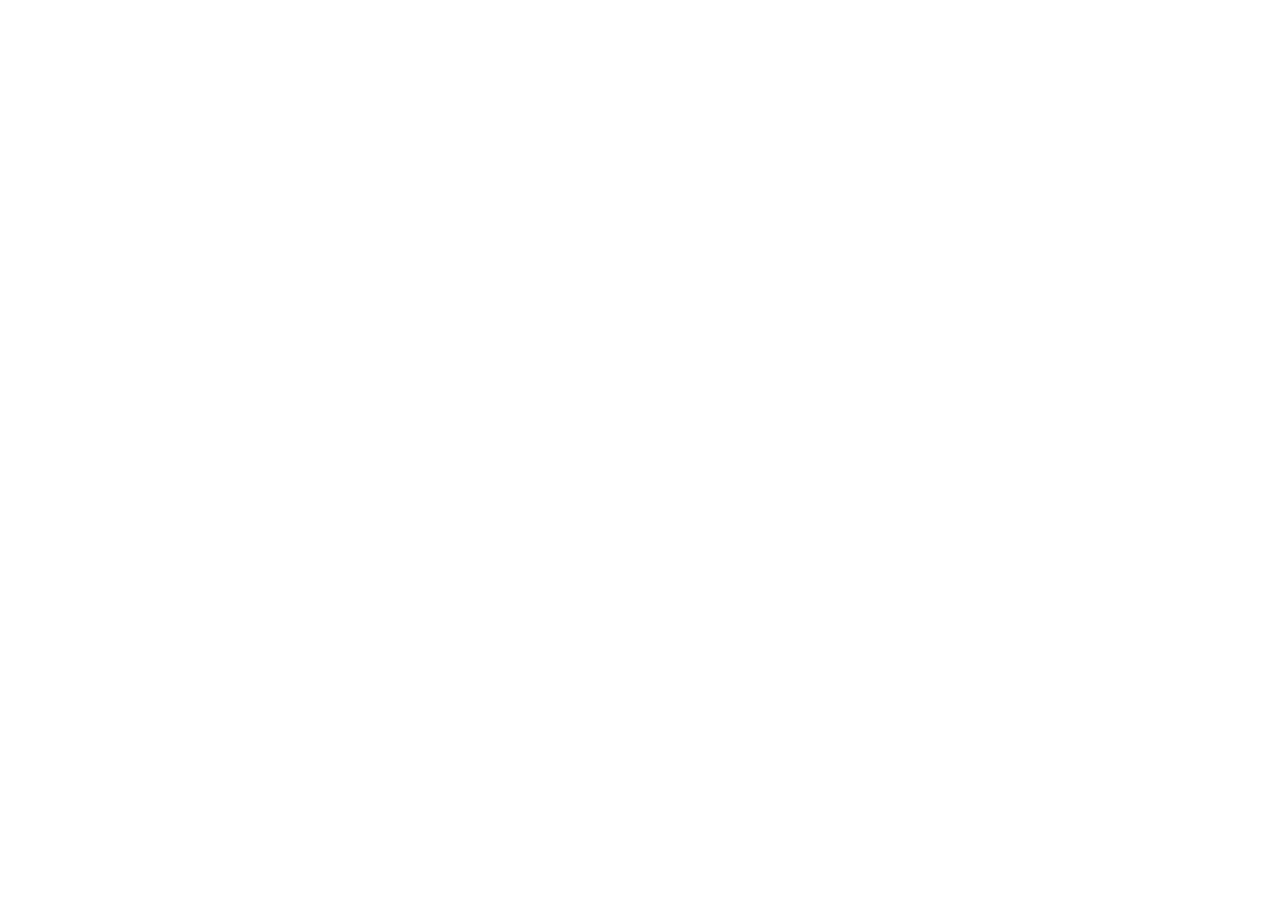
==== commit ce2e38bf: "Clear Hextech content from personal GitHub Pages homepage" ====
--- a/index.html
+++ b/index.html
@@ -1,2 +1,2 @@
-<!DOCTYPE html><html lang="zh-CN"><head><meta charSet="utf-8"/><meta name="viewport" content="width=device-width, initial-scale=1"/><link rel="stylesheet" href="/_next/static/css/index.QwG3wVVq.css" data-rsc-css-href="/_next/static/css/index.QwG3wVVq.css" data-precedence="vite-rsc/importer-resources"/><link rel="modulepreload" fetchPriority="low" href="/_next/static/chunks/index-ALAwdsVx.js"/><script src="/_next/static/chunks/rolldown-runtime-C60lm6uB.js" type="module" async=""></script><script src="/_next/static/chunks/framework-D_rUT4EX.js" type="module" async=""></script><link rel="modulepreload" href="/_next/static/chunks/layout-segment-context-LCt2Cywx.js" crossorigin=""/><link rel="modulepreload" href="/_next/static/chunks/page-BIVNYbXz.js" crossorigin=""/><title>海克斯战报 · 我的开黑档案</title><meta name="description" content="标准海克斯大乱斗的个人战绩、英雄与海克斯回顾、十大开黑称号和常玩队友分析。"/><script>Object.assign(((self[Symbol.for("vinext.navigationRuntime")]??={bootstrap:{routeManifest:null},functions:{}}).bootstrap.rsc??={rsc:[]}),{params:{},nav:{"pathname":"/","searchParams":[]}})</script><link rel="modulepreload" href="/_next/static/chunks/index-ALAwdsVx.js" />
-</head><body><main class="load-screen"><span class="hex-mark">⬡</span><h1>正在读取海克斯战报</h1><p>从每一场对局，找回每一次并肩作战。</p></main><script type="module" src="/_next/static/chunks/index-ALAwdsVx.js" id="_R_" async=""></script><script>((self[Symbol.for("vinext.navigationRuntime")]??={bootstrap:{routeManifest:null},functions:{}}).bootstrap.rsc??={rsc:[]}).rsc.push("2:I[\"8c0f216c4604\",[],\"Children\",1]\n")</script><script>((self[Symbol.for("vinext.navigationRuntime")]??={bootstrap:{routeManifest:null},functions:{}}).bootstrap.rsc??={rsc:[]}).rsc.push("3:I[\"593f344dc510\",[],\"GlobalErrorBoundary\",1]\n")</script><script>((self[Symbol.for("vinext.navigationRuntime")]??={bootstrap:{routeManifest:null},functions:{}}).bootstrap.rsc??={rsc:[]}).rsc.push("4:I[\"0b874ad30386\",[],\"default\",1]\n")</script><script>((self[Symbol.for("vinext.navigationRuntime")]??={bootstrap:{routeManifest:null},functions:{}}).bootstrap.rsc??={rsc:[]}).rsc.push("5:I[\"593f344dc510\",[],\"ErrorBoundary\",1]\n")</script><script>((self[Symbol.for("vinext.navigationRuntime")]??={bootstrap:{routeManifest:null},functions:{}}).bootstrap.rsc??={rsc:[]}).rsc.push("6:I[\"15c18cfaeeff\",[],\"LayoutSegmentProvider\",1]\n")</script><script>((self[Symbol.for("vinext.navigationRuntime")]??={bootstrap:{routeManifest:null},functions:{}}).bootstrap.rsc??={rsc:[]}).rsc.push("7:I[\"8c0f216c4604\",[],\"Slot\",1]\n")</script><script>((self[Symbol.for("vinext.navigationRuntime")]??={bootstrap:{routeManifest:null},functions:{}}).bootstrap.rsc??={rsc:[]}).rsc.push("8:I[\"593f344dc510\",[],\"NotFoundBoundary\",1]\n")</script><script>((self[Symbol.for("vinext.navigationRuntime")]??={bootstrap:{routeManifest:null},functions:{}}).bootstrap.rsc??={rsc:[]}).rsc.push("9:I[\"9276801271d6\",[],\"AppRouterScrollTarget\",1]\n")</script><script>((self[Symbol.for("vinext.navigationRuntime")]??={bootstrap:{routeManifest:null},functions:{}}).bootstrap.rsc??={rsc:[]}).rsc.push("a:I[\"593f344dc510\",[],\"RedirectBoundary\",1]\n")</script><script>((self[Symbol.for("vinext.navigationRuntime")]??={bootstrap:{routeManifest:null},functions:{}}).bootstrap.rsc??={rsc:[]}).rsc.push(":HL[\"/_next/static/css/index.QwG3wVVq.css\",\"style\"     ]\n")</script><script>((self[Symbol.for("vinext.navigationRuntime")]??={bootstrap:{routeManifest:null},functions:{}}).bootstrap.rsc??={rsc:[]}).rsc.push("0:{\"page:/\":\"$L1\",\"layout:/\":[[[\"$\",\"link\",\"css:/_next/static/css/index.QwG3wVVq.css\",{\"rel\":\"stylesheet\",\"precedence\":\"vite-rsc/importer-resources\",\"href\":\"/_next/static/css/index.QwG3wVVq.css\",\"data-rsc-css-href\":\"/_next/static/css/index.QwG3wVVq.css\"}],\"$undefined\"],[\"$\",\"html\",null,{\"lang\":\"zh-CN\",\"children\":[\"$\",\"body\",null,{\"children\":[\"$\",\"$L2\",null,{}]}]}]],\"route:/\":[[[\"$\",\"meta\",null,{\"charSet\":\"utf-8\"}],[[\"$\",\"title\",\"0\",{\"children\":\"海克斯战报 · 我的开黑档案\"}],[\"$\",\"meta\",\"1\",{\"name\":\"description\",\"content\":\"标准海克斯大乱斗的个人战绩、英雄与海克斯回顾、十大开黑称号和常玩队友分析。\"}]],[[\"$\",\"meta\",\"0\",{\"name\":\"viewport\",\"content\":\"width=device-width, initial-scale=1\"}]]],[\"$\",\"$L3\",null,{\"fallback\":\"$4\",\"children\":[\"$\",\"$L5\",null,{\"fallback\":\"$4\",\"children\":[\"$\",\"$L6\",null,{\"providerId\":\"layout:/\",\"segmentMap\":{\"children\":[]},\"children\":[\"$\",\"$L7\",null,{\"id\":\"layout:/\",\"parallelSlots\":\"$undefined\",\"children\":[\"$\",\"$L8\",null,{\"resetKey\":\"\",\"fallback\":[[\"$\",\"title\",null,{\"children\":\"404: This page could not be found.\"}],[\"$\",\"div\",null,{\"style\":{\"fontFamily\":\"system-ui,\\\"Segoe UI\\\",Roboto,Helvetica,Arial,sans-serif,\\\"Apple Color Emoji\\\",\\\"Segoe UI Emoji\\\"\",\"height\":\"100vh\",\"textAlign\":\"center\",\"display\":\"flex\",\"flexDirection\":\"column\",\"alignItems\":\"center\",\"justifyContent\":\"center\"},\"children\":[\"$\",\"div\",null,{\"children\":[[\"$\",\"style\",null,{\"dangerouslySetInnerHTML\":{\"__html\":\"body{color:#000;background:#fff;margin:0}.next-error-h1{border-right:1px solid rgba(0,0,0,.3)}@media (prefers-color-scheme:dark){body{color:#fff;background:#000}.next-error-h1{border-right:1px solid rgba(255,255,255,.3)}}\"}}],[\"$\",\"h1\",null,{\"className\":\"next-error-h1\",\"style\":{\"display\":\"inline-block\",\"margin\":\"0 20px 0 0\",\"padding\":\"0 23px 0 0\",\"fontSize\":24,\"fontWeight\":500,\"verticalAlign\":\"top\",\"lineHeight\":\"49px\"},\"children\":404}],[\"$\",\"div\",null,{\"style\":{\"display\":\"inline-block\"},\"children\":[\"$\",\"h2\",null,{\"style\":{\"fontSize\":14,\"fontWeight\":400,\"lineHeight\":\"49px\",\"margin\":0},\"children\":\"This page could not be found.\"}]}]]}]}]],\"children\":[\"$\",\"$L9\",null,{\"children\":[\"$\",\"$La\",null,{\"children\":[[\"$\",\"$L6\",null,{\"providerId\":\"page:/\",\"segmentMap\":{\"children\":[\"__PAGE__\"]},\"children\":[\"$\",\"$L7\",null,{\"id\":\"page:/\"}]}],null]}]}]}]}]}]}]}],null,null],\"__route\":\"route:/\",\"__interceptionContext\":null,\"__layoutIds\":[\"layout:/\"],\"__rootLayout\":\"/\",\"__bfcacheSegmentIdentities\":{\"layout:/\":\"[\\\"layout\\\",\\\"layout:/\\\",\\\"root-boundary:/\\\",\\\"\\\"]\",\"page:/\":\"[\\\"page\\\",\\\"page:/\\\",\\\"root-boundary:/\\\",\\\"\\\"]\"},\"__srcPage\":[\"page\"],\"__layoutFlags\":{\"layout:/\":\"s\"},\"__artifactCompatibility\":{\"schemaVersion\":1,\"graphVersion\":\"app-route-graph:1177fd80f83fa7b0\",\"deploymentVersion\":\"aebda562-d899-4c27-8bcf-9a6993cdeca5\",\"appElementsSchemaVersion\":1,\"rscPayloadSchemaVersion\":1,\"rootBoundaryId\":\"/\",\"renderEpoch\":null}}\n")</script><script>((self[Symbol.for("vinext.navigationRuntime")]??={bootstrap:{routeManifest:null},functions:{}}).bootstrap.rsc??={rsc:[]}).rsc.push("b:I[\"6efdf509a785\",[],\"default\",1]\n")</script><script>((self[Symbol.for("vinext.navigationRuntime")]??={bootstrap:{routeManifest:null},functions:{}}).bootstrap.rsc??={rsc:[]}).rsc.push("1:[\"$\",\"$Lb\",null,{\"params\":\"$@c\",\"searchParams\":\"$@d\"}]\n")</script><script>((self[Symbol.for("vinext.navigationRuntime")]??={bootstrap:{routeManifest:null},functions:{}}).bootstrap.rsc??={rsc:[]}).rsc.push("c:{}\n")</script><script>((self[Symbol.for("vinext.navigationRuntime")]??={bootstrap:{routeManifest:null},functions:{}}).bootstrap.rsc??={rsc:[]}).rsc.push("d:{}\n")</script><script>Object.assign(((self[Symbol.for("vinext.navigationRuntime")]??={bootstrap:{routeManifest:null},functions:{}}).bootstrap.rsc??={rsc:[]}),{"initialCacheKind":"dynamic"});((self[Symbol.for("vinext.navigationRuntime")]??={bootstrap:{routeManifest:null},functions:{}}).bootstrap.rsc??={rsc:[]}).done=true</script></body></html>+<!doctype html>
+<html lang="en"><head><meta charset="utf-8"><meta name="viewport" content="width=device-width,initial-scale=1"><meta name="robots" content="noindex,nofollow"><title>superShen0916</title></head><body></body></html>
